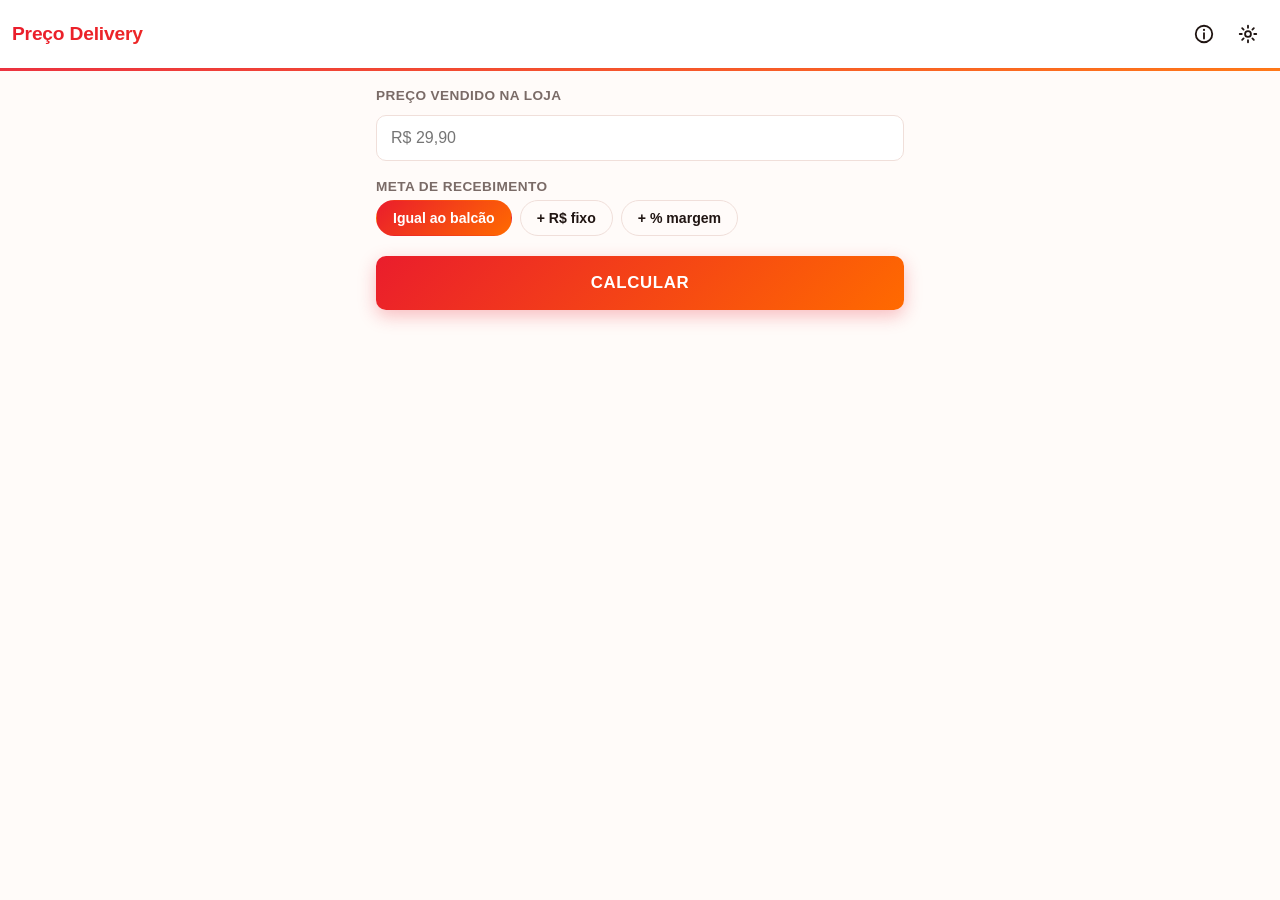
==== index.html @ e7e4305b "Initial commit: Preço Delivery web app" ====
<!DOCTYPE html>
<html lang="pt-BR">
<head>
<meta charset="UTF-8" />
<meta name="viewport" content="width=device-width, initial-scale=1.0" />
<title>Preço Delivery</title>
<meta name="description" content="Converta o preço de balcão no preço ideal para iFood e 99Food." />
<link rel="stylesheet" href="styles.css" />
</head>
<body>

<svg class="icon-defs" aria-hidden="true">
  <defs>
    <symbol id="icon-info" viewBox="0 0 24 24">
      <circle cx="12" cy="12" r="9" fill="none" stroke="currentColor" stroke-width="2"/>
      <line x1="12" y1="11" x2="12" y2="17" stroke="currentColor" stroke-width="2" stroke-linecap="round"/>
      <circle cx="12" cy="7.5" r="1.15" fill="currentColor"/>
    </symbol>
    <symbol id="icon-settings" viewBox="0 0 24 24">
      <circle cx="12" cy="12" r="3.2" fill="none" stroke="currentColor" stroke-width="2"/>
      <path fill="none" stroke="currentColor" stroke-width="2" stroke-linecap="round" d="M12 3v2.2M12 18.8V21M21 12h-2.2M5.2 12H3M18.36 5.64l-1.56 1.56M7.2 16.8l-1.56 1.56M18.36 18.36l-1.56-1.56M7.2 7.2 5.64 5.64"/>
    </symbol>
    <symbol id="icon-back" viewBox="0 0 24 24">
      <path fill="none" stroke="currentColor" stroke-width="2" stroke-linecap="round" stroke-linejoin="round" d="M15 5l-7 7 7 7"/>
    </symbol>
    <symbol id="icon-swap" viewBox="0 0 24 24">
      <path fill="none" stroke="currentColor" stroke-width="2" stroke-linecap="round" stroke-linejoin="round" d="M4 8h13m0 0-3.5-3.5M17 8l-3.5 3.5M20 16H7m0 0 3.5-3.5M7 16l3.5 3.5"/>
    </symbol>
    <symbol id="icon-copy" viewBox="0 0 24 24">
      <rect x="9" y="9" width="11" height="11" rx="2" fill="none" stroke="currentColor" stroke-width="2"/>
      <path fill="none" stroke="currentColor" stroke-width="2" d="M6 15H5a2 2 0 0 1-2-2V5a2 2 0 0 1 2-2h8a2 2 0 0 1 2 2v1"/>
    </symbol>
    <symbol id="icon-close" viewBox="0 0 24 24">
      <path fill="none" stroke="currentColor" stroke-width="2" stroke-linecap="round" d="M6 6l12 12M18 6 6 18"/>
    </symbol>
  </defs>
</svg>

<header class="topbar">
  <button class="icon-btn hidden" id="btnBack" aria-label="Voltar" type="button"><svg><use href="#icon-back"/></svg></button>
  <h1 id="topbarTitle">Preço Delivery</h1>
  <div class="topbar-actions" id="calculatorActions">
    <button class="icon-btn" id="btnAbout" aria-label="Sobre" type="button"><svg><use href="#icon-info"/></svg></button>
    <button class="icon-btn" id="btnSettings" aria-label="Configurações" type="button"><svg><use href="#icon-settings"/></svg></button>
  </div>
</header>

<main>

  <!-- TELA 1: CALCULADORA -->
  <section id="view-calculator" class="view">
    <div class="field">
      <label for="counterPriceInput">Preço vendido na loja</label>
      <input id="counterPriceInput" type="text" inputmode="decimal" placeholder="R$ 29,90" autocomplete="off" />
      <p class="error-text hidden" id="counterPriceError"></p>
    </div>

    <div class="field">
      <label>Meta de recebimento</label>
      <div class="chip-row" id="goalTypeChips">
        <button class="chip selected" data-goal="MATCH_COUNTER" type="button">Igual ao balcão</button>
        <button class="chip" data-goal="PLUS_FIXED" type="button">+ R$ fixo</button>
        <button class="chip" data-goal="PLUS_PERCENT" type="button">+ % margem</button>
      </div>
      <input id="goalAmountInput" class="hidden" type="text" inputmode="decimal" placeholder="Valor extra (R$)" />
      <input id="goalPercentInput" class="hidden" type="text" inputmode="decimal" placeholder="Margem extra (%)" />
    </div>

    <button class="btn-primary" id="btnCalculate" type="button">CALCULAR</button>

    <div id="resultsArea" class="hidden">
      <button class="btn-outline" id="btnSwapPlatform" type="button">
        <svg><use href="#icon-swap"/></svg>
        <span>Trocar Plataforma Principal</span>
      </button>
      <div id="resultCards"></div>
    </div>
  </section>

  <!-- TELA 2: CONFIGURAÇÕES -->
  <section id="view-settings" class="view hidden">
    <div id="settings-ifood" class="settings-card"></div>
    <div id="settings-99food" class="settings-card"></div>
  </section>

  <!-- TELA 3: SOBRE -->
  <section id="view-about" class="view hidden">
    <div class="about-card">
      <h2>Preço Delivery</h2>
      <p>Converta automaticamente o preço de balcão no preço ideal para iFood e 99Food, considerando todas as taxas configuradas.</p>
      <p>Informe o preço, toque em Calcular e receba na hora o valor ideal para cada plataforma, sem cadastros, histórico ou controle financeiro — apenas conversão de preço.</p>
      <p class="version-text">Versão 1.0.0 (web)</p>
    </div>
  </section>

</main>

<!-- BOTTOM SHEET DE DETALHES -->
<div class="modal-overlay hidden" id="detailModal">
  <div class="modal-sheet" role="dialog" aria-modal="true" aria-labelledby="detailTitle">
    <div class="modal-handle"></div>
    <div class="modal-header">
      <h2 id="detailTitle"></h2>
      <button class="icon-btn" id="btnCloseDetail" aria-label="Fechar" type="button"><svg><use href="#icon-close"/></svg></button>
    </div>
    <div id="detailList"></div>
  </div>
</div>

<div class="toast hidden" id="toast"></div>

<script src="app.js"></script>
</body>
</html>
---- styles.css ----
:root {
  --md-primary: #ea1d2c;
  --md-primary-dark: #c41125;
  --md-on-primary: #ffffff;
  --md-surface: #ffffff;
  --md-surface-variant: #fff4f1;
  --md-background: #fffbf9;
  --md-on-surface: #201512;
  --md-on-surface-muted: #7a6b67;
  --md-outline: #f0dfda;
  --md-error: #b3261e;
  --md-ifood-accent: #ea1d2c;
  --md-99food-accent: #ff6a00;
  --md-gradient: linear-gradient(135deg, #ea1d2c 0%, #ff6a00 100%);
  --md-radius: 16px;
  --md-radius-sm: 10px;
  --md-shadow: 0 1px 2px rgba(40, 10, 5, 0.06), 0 4px 14px rgba(40, 10, 5, 0.07);
}

@media (prefers-color-scheme: dark) {
  :root {
    --md-primary: #ff6a5c;
    --md-primary-dark: #ff8a3d;
    --md-on-primary: #3a0505;
    --md-surface: #201714;
    --md-surface-variant: #2b201c;
    --md-background: #17110f;
    --md-on-surface: #f3e9e6;
    --md-on-surface-muted: #c2afa9;
    --md-outline: #43332d;
    --md-error: #ffb4a9;
    --md-gradient: linear-gradient(135deg, #ff6a5c 0%, #ff9142 100%);
    --md-shadow: 0 1px 2px rgba(0, 0, 0, 0.4), 0 4px 16px rgba(0, 0, 0, 0.35);
  }
}

:root[data-theme="dark"] {
  --md-primary: #ff6a5c;
  --md-primary-dark: #ff8a3d;
  --md-on-primary: #3a0505;
  --md-surface: #201714;
  --md-surface-variant: #2b201c;
  --md-background: #17110f;
  --md-on-surface: #f3e9e6;
  --md-on-surface-muted: #c2afa9;
  --md-outline: #43332d;
  --md-error: #ffb4a9;
  --md-gradient: linear-gradient(135deg, #ff6a5c 0%, #ff9142 100%);
  --md-shadow: 0 1px 2px rgba(0, 0, 0, 0.4), 0 4px 16px rgba(0, 0, 0, 0.35);
}

:root[data-theme="light"] {
  --md-primary: #ea1d2c;
  --md-primary-dark: #c41125;
  --md-on-primary: #ffffff;
  --md-surface: #ffffff;
  --md-surface-variant: #fff4f1;
  --md-background: #fffbf9;
  --md-on-surface: #201512;
  --md-on-surface-muted: #7a6b67;
  --md-outline: #f0dfda;
  --md-error: #b3261e;
  --md-gradient: linear-gradient(135deg, #ea1d2c 0%, #ff6a00 100%);
  --md-shadow: 0 1px 2px rgba(40, 10, 5, 0.06), 0 4px 14px rgba(40, 10, 5, 0.07);
}

* { box-sizing: border-box; }

html {
  scroll-behavior: smooth;
}

html, body {
  margin: 0;
  padding: 0;
  background: var(--md-background);
  color: var(--md-on-surface);
  font-family: "Segoe UI", Roboto, -apple-system, "Helvetica Neue", Arial, sans-serif;
  overflow-x: hidden;
  -webkit-tap-highlight-color: transparent;
}

.icon-defs { position: absolute; width: 0; height: 0; overflow: hidden; }

svg { width: 22px; height: 22px; }

.topbar {
  display: flex;
  align-items: center;
  gap: 8px;
  padding: 14px 12px;
  background: var(--md-surface);
  position: sticky;
  top: 0;
  z-index: 10;
  box-shadow: 0 1px 0 var(--md-outline);
}

.topbar::after {
  content: '';
  position: absolute;
  left: 0;
  right: 0;
  bottom: -3px;
  height: 3px;
  background: var(--md-gradient);
  opacity: 0.9;
}

.topbar h1 {
  flex: 1;
  font-size: 1.2rem;
  font-weight: 800;
  letter-spacing: -0.01em;
  margin: 0;
  background: var(--md-gradient);
  -webkit-background-clip: text;
  background-clip: text;
  color: transparent;
}

.topbar-actions { display: flex; gap: 4px; }

.icon-btn {
  display: inline-flex;
  align-items: center;
  justify-content: center;
  width: 40px;
  height: 40px;
  border-radius: 50%;
  border: none;
  background: transparent;
  color: var(--md-on-surface);
  cursor: pointer;
  transition: background-color 0.15s ease, color 0.15s ease;
}

.icon-btn:hover { background: var(--md-surface-variant); color: var(--md-primary); }

main {
  max-width: 560px;
  margin: 0 auto;
  padding: 20px 16px 48px;
}

.view.hidden { display: none; }

.field { margin-bottom: 18px; }

.field > label,
.settings-card label.field-label {
  display: block;
  font-size: 0.85rem;
  font-weight: 700;
  color: var(--md-on-surface-muted);
  margin-bottom: 6px;
  text-transform: uppercase;
  letter-spacing: 0.03em;
}

input[type="text"] {
  width: 100%;
  padding: 13px 14px;
  font-size: 1rem;
  border-radius: var(--md-radius-sm);
  border: 1.5px solid var(--md-outline);
  background: var(--md-surface);
  color: var(--md-on-surface);
  outline: none;
  margin-top: 6px;
  transition: border-color 0.15s ease, box-shadow 0.15s ease;
}

input[type="text"]:focus {
  border-color: var(--md-primary);
  box-shadow: 0 0 0 3px rgba(234, 29, 44, 0.12);
}

input.input-error { border-color: var(--md-error); }

.error-text {
  color: var(--md-error);
  font-size: 0.82rem;
  margin: 6px 2px 0;
}

.chip-row {
  display: flex;
  gap: 8px;
  overflow-x: auto;
  padding-bottom: 2px;
}

.chip {
  flex: none;
  padding: 9px 16px;
  border-radius: 999px;
  border: 1.5px solid var(--md-outline);
  background: transparent;
  color: var(--md-on-surface);
  font-size: 0.88rem;
  font-weight: 600;
  cursor: pointer;
  white-space: nowrap;
  transition: background-color 0.15s ease, border-color 0.15s ease, color 0.15s ease, transform 0.1s ease;
}

.chip:hover { border-color: var(--md-primary); }
.chip:active { transform: scale(0.97); }

.chip.selected {
  background: var(--md-gradient);
  border-color: transparent;
  color: var(--md-on-primary);
}

#goalAmountInput, #goalPercentInput { margin-top: 10px; }

.btn-primary {
  width: 100%;
  padding: 17px;
  font-size: 1.05rem;
  font-weight: 800;
  letter-spacing: 0.04em;
  border: none;
  border-radius: var(--md-radius-sm);
  background: var(--md-gradient);
  color: var(--md-on-primary);
  cursor: pointer;
  box-shadow: 0 6px 18px rgba(234, 29, 44, 0.28);
  transition: transform 0.12s ease, box-shadow 0.12s ease, opacity 0.12s ease;
}

.btn-primary:hover { transform: translateY(-1px); box-shadow: 0 8px 22px rgba(234, 29, 44, 0.34); }
.btn-primary:active { transform: translateY(0); opacity: 0.92; box-shadow: 0 3px 10px rgba(234, 29, 44, 0.24); }

.btn-outline {
  width: 100%;
  display: flex;
  align-items: center;
  justify-content: center;
  gap: 8px;
  padding: 12px;
  margin: 18px 0 16px;
  border-radius: var(--md-radius-sm);
  border: 1.5px solid var(--md-primary);
  background: transparent;
  color: var(--md-primary);
  font-weight: 700;
  cursor: pointer;
  transition: background-color 0.15s ease, transform 0.1s ease;
}

.btn-outline:hover { background: rgba(234, 29, 44, 0.08); }
.btn-outline:active { transform: scale(0.99); }

#resultCards { display: flex; flex-direction: column; gap: 16px; }

.result-card {
  background: var(--md-surface);
  border-radius: var(--md-radius);
  padding: 20px;
  box-shadow: var(--md-shadow);
  border-top: 5px solid var(--md-outline);
  transition: box-shadow 0.15s ease, transform 0.15s ease;
}

.result-card:hover { box-shadow: 0 4px 20px rgba(40, 10, 5, 0.1); }

.result-card[data-platform="IFOOD"] { --accent: var(--md-ifood-accent); border-top-color: var(--md-ifood-accent); }
.result-card[data-platform="NINETY_NINE_FOOD"] { --accent: var(--md-99food-accent); border-top-color: var(--md-99food-accent); }

.result-card h3 {
  display: flex;
  align-items: center;
  gap: 9px;
  margin: 0 0 14px;
  font-size: 1.1rem;
  font-weight: 800;
}

.result-card h3::before {
  content: '';
  width: 11px;
  height: 11px;
  border-radius: 50%;
  background: var(--accent, var(--md-primary));
  flex: none;
  box-shadow: 0 0 0 3px color-mix(in srgb, var(--accent, var(--md-primary)) 20%, transparent);
}

.result-row {
  display: flex;
  justify-content: space-between;
  align-items: baseline;
  padding: 5px 0;
  gap: 12px;
}

.result-row .label { color: var(--md-on-surface-muted); font-size: 0.94rem; }
.result-row .value { font-weight: 700; text-align: right; }
.result-row.emphasize .value { font-size: 1.4rem; font-weight: 800; color: var(--accent, var(--md-primary)); }
.result-row.emphasize .label { font-size: 0.94rem; }

.result-actions {
  display: flex;
  gap: 8px;
  margin-top: 14px;
  padding-top: 14px;
  border-top: 1px solid var(--md-outline);
}

.text-btn {
  flex: 1;
  display: flex;
  align-items: center;
  justify-content: center;
  gap: 6px;
  padding: 10px 6px;
  border: none;
  background: transparent;
  color: var(--md-primary);
  font-weight: 700;
  font-size: 0.9rem;
  border-radius: var(--md-radius-sm);
  cursor: pointer;
  transition: background-color 0.15s ease;
}

.text-btn:hover { background: color-mix(in srgb, var(--md-primary) 10%, transparent); }
.text-btn svg { width: 18px; height: 18px; }

.settings-card {
  background: var(--md-surface);
  border-radius: var(--md-radius);
  box-shadow: var(--md-shadow);
  padding: 20px;
  margin-bottom: 20px;
  border-left: 5px solid var(--md-outline);
}

#settings-ifood { border-left-color: var(--md-ifood-accent); }
#settings-99food { border-left-color: var(--md-99food-accent); }

.settings-card h2 {
  margin: 0 0 16px;
  font-size: 1.2rem;
  font-weight: 800;
}

.settings-card .field { margin-bottom: 16px; }
.settings-card .field:last-child { margin-bottom: 0; }

.typed-fee-value { margin-top: 8px; }

.about-card {
  background: var(--md-surface);
  border-radius: var(--md-radius);
  box-shadow: var(--md-shadow);
  padding: 24px;
  position: relative;
  overflow: hidden;
}

.about-card::before {
  content: '';
  position: absolute;
  top: 0;
  left: 0;
  right: 0;
  height: 5px;
  background: var(--md-gradient);
}

.about-card h2 { margin-top: 8px; font-weight: 800; }
.about-card p { line-height: 1.6; color: var(--md-on-surface-muted); }
.version-text { color: var(--md-on-surface-muted); font-size: 0.88rem; }

.hidden { display: none !important; }

/* ---------- Modal / bottom sheet de detalhes ---------- */
.modal-overlay {
  position: fixed;
  inset: 0;
  background: rgba(20, 8, 5, 0.5);
  display: flex;
  align-items: flex-end;
  justify-content: center;
  z-index: 100;
}

.modal-sheet {
  width: 100%;
  max-width: 560px;
  max-height: 82vh;
  overflow-y: auto;
  background: var(--md-surface);
  border-radius: 20px 20px 0 0;
  padding: 8px 22px 28px;
  animation: sheet-up 0.18s ease-out;
  border-top: 4px solid transparent;
  border-image: var(--md-gradient) 1;
}

@media (min-width: 560px) {
  .modal-overlay { align-items: center; }
  .modal-sheet { border-radius: var(--md-radius); max-height: 84vh; }
}

@keyframes sheet-up {
  from { transform: translateY(24px); opacity: 0; }
  to { transform: translateY(0); opacity: 1; }
}

.modal-handle {
  width: 40px;
  height: 4px;
  border-radius: 2px;
  background: var(--md-outline);
  margin: 8px auto 4px;
}

.modal-header {
  display: flex;
  align-items: center;
  justify-content: space-between;
  gap: 8px;
  padding: 10px 0 4px;
}

.modal-header h2 { font-size: 1.15rem; margin: 0; font-weight: 800; }

.detail-row {
  display: flex;
  justify-content: space-between;
  gap: 12px;
  padding: 12px 0;
  border-bottom: 1px solid var(--md-outline);
}

.detail-row:last-child { border-bottom: none; }

.detail-row .label, .detail-row .value { font-size: 0.98rem; }
.detail-row.total .label, .detail-row.total .value { font-weight: 800; }
.detail-row .value.negative { color: var(--md-error); }

/* ---------- Toast ---------- */
.toast {
  position: fixed;
  left: 50%;
  bottom: 26px;
  transform: translateX(-50%);
  background: var(--md-on-surface);
  color: var(--md-background);
  padding: 12px 20px;
  border-radius: 999px;
  font-size: 0.9rem;
  font-weight: 600;
  box-shadow: var(--md-shadow);
  z-index: 200;
  transition: opacity 0.2s ease;
}
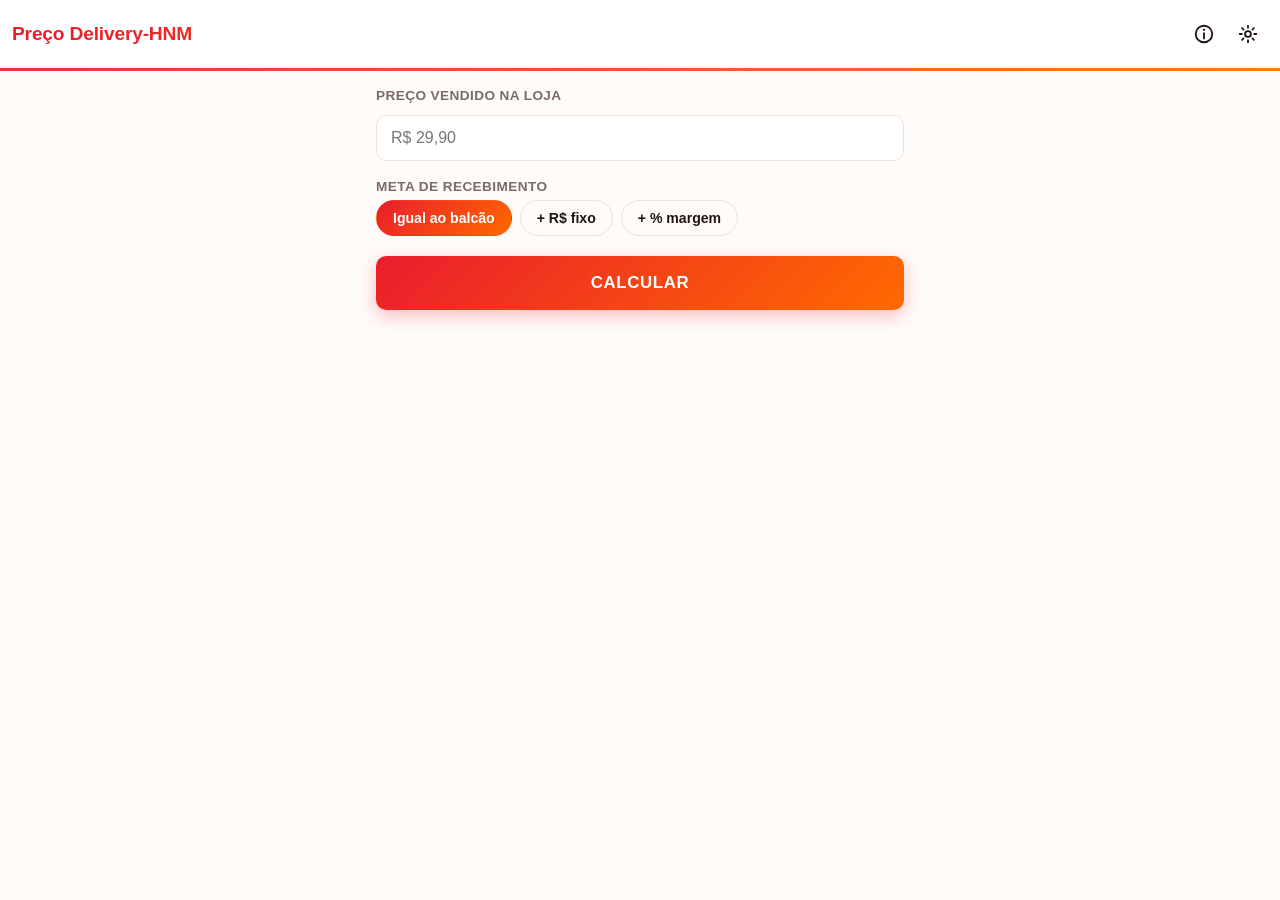
==== commit 781dd014: "Rebrand to Preço Delivery-HNM; clear example values from settings; add creator/contact/invite to Abo" ====
--- a/index.html
+++ b/index.html
@@ -3,7 +3,7 @@
 <head>
 <meta charset="UTF-8" />
 <meta name="viewport" content="width=device-width, initial-scale=1.0" />
-<title>Preço Delivery</title>
+<title>Preço Delivery-HNM</title>
 <meta name="description" content="Converta o preço de balcão no preço ideal para iFood e 99Food." />
 <link rel="stylesheet" href="styles.css" />
 </head>
@@ -38,7 +38,7 @@
 
 <header class="topbar">
   <button class="icon-btn hidden" id="btnBack" aria-label="Voltar" type="button"><svg><use href="#icon-back"/></svg></button>
-  <h1 id="topbarTitle">Preço Delivery</h1>
+  <h1 id="topbarTitle">Preço Delivery-HNM</h1>
   <div class="topbar-actions" id="calculatorActions">
     <button class="icon-btn" id="btnAbout" aria-label="Sobre" type="button"><svg><use href="#icon-info"/></svg></button>
     <button class="icon-btn" id="btnSettings" aria-label="Configurações" type="button"><svg><use href="#icon-settings"/></svg></button>
@@ -86,9 +86,12 @@
   <!-- TELA 3: SOBRE -->
   <section id="view-about" class="view hidden">
     <div class="about-card">
-      <h2>Preço Delivery</h2>
+      <h2>Preço Delivery-HNM</h2>
       <p>Converta automaticamente o preço de balcão no preço ideal para iFood e 99Food, considerando todas as taxas configuradas.</p>
       <p>Informe o preço, toque em Calcular e receba na hora o valor ideal para cada plataforma, sem cadastros, histórico ou controle financeiro — apenas conversão de preço.</p>
+      <p class="creator-text">Criado por <strong>HNUNES DELIVERY_CONSULT</strong></p>
+      <p><a class="invite-link" href="https://manus.im/invitation/QZATUBGZKV5DOC?utm_source=invitation&amp;utm_medium=social&amp;utm_campaign=copy_link" target="_blank" rel="noopener noreferrer">Conheça essa IA e aprenda muito mais sobre delivery e projetos para seu restaurante</a></p>
+      <p class="contact-text">Contato: <a href="tel:+5521970376887">(21) 97037-6887</a></p>
       <p class="version-text">Versão 1.0.0 (web)</p>
     </div>
   </section>
--- a/styles.css
+++ b/styles.css
@@ -376,6 +376,21 @@
 .about-card p { line-height: 1.6; color: var(--md-on-surface-muted); }
 .version-text { color: var(--md-on-surface-muted); font-size: 0.88rem; }
 
+.creator-text { color: var(--md-on-surface) !important; font-weight: 700; }
+
+.invite-link {
+  display: inline-block;
+  color: var(--md-primary);
+  font-weight: 700;
+  text-decoration: none;
+  border-bottom: 1.5px solid currentColor;
+}
+.invite-link:hover { opacity: 0.85; }
+
+.contact-text { font-weight: 600; }
+.contact-text a { color: var(--md-primary); text-decoration: none; }
+.contact-text a:hover { text-decoration: underline; }
+
 .hidden { display: none !important; }
 
 /* ---------- Modal / bottom sheet de detalhes ---------- */
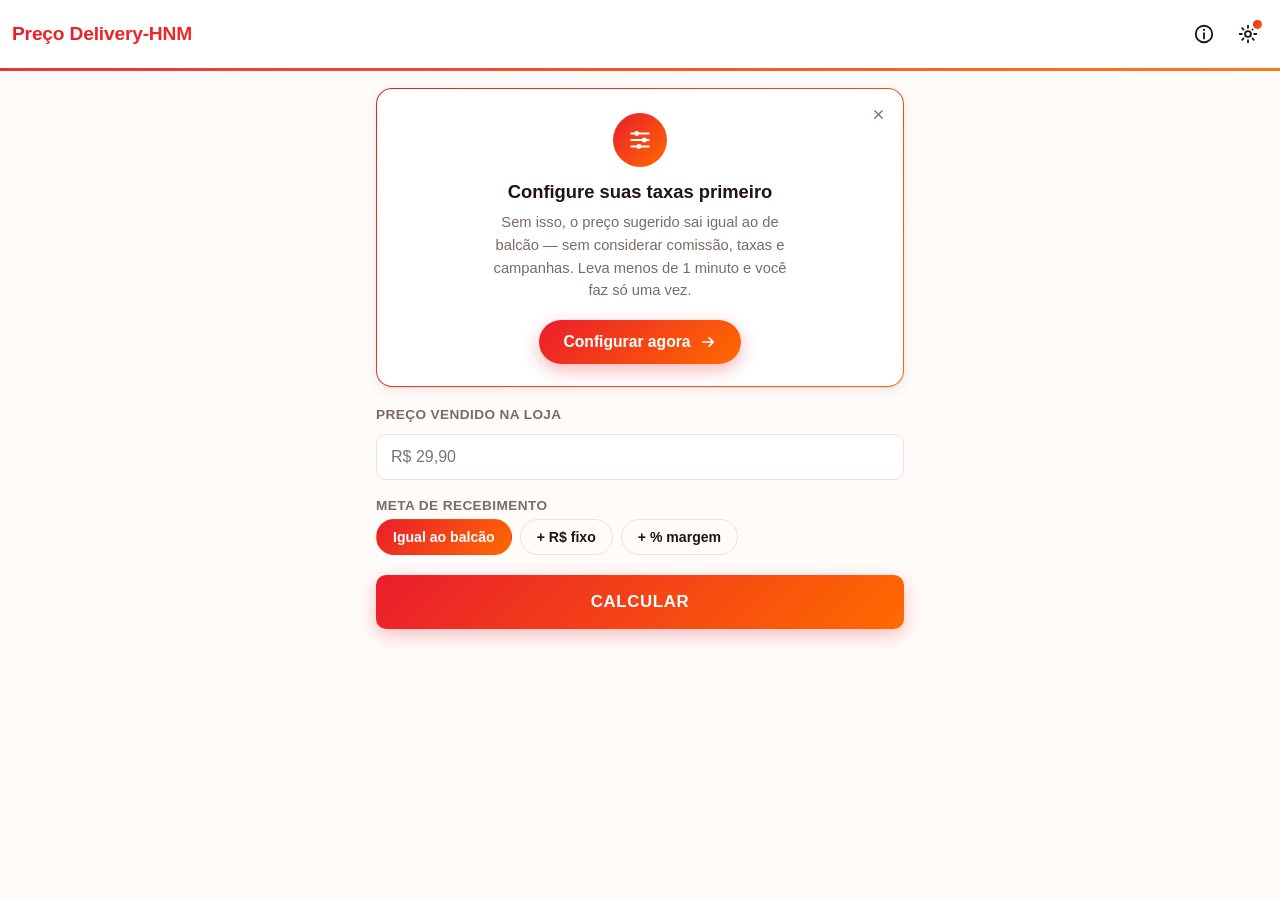
==== commit 91bbf116: "Add smart onboarding: pulsing settings badge + dismissible CTA banner that auto-hides once fees are " ====
--- a/index.html
+++ b/index.html
@@ -33,6 +33,17 @@
     <symbol id="icon-close" viewBox="0 0 24 24">
       <path fill="none" stroke="currentColor" stroke-width="2" stroke-linecap="round" d="M6 6l12 12M18 6 6 18"/>
     </symbol>
+    <symbol id="icon-tune" viewBox="0 0 24 24">
+      <line x1="4" y1="6" x2="20" y2="6" stroke="currentColor" stroke-width="2" stroke-linecap="round"/>
+      <circle cx="9" cy="6" r="2.3" fill="currentColor"/>
+      <line x1="4" y1="12" x2="20" y2="12" stroke="currentColor" stroke-width="2" stroke-linecap="round"/>
+      <circle cx="16" cy="12" r="2.3" fill="currentColor"/>
+      <line x1="4" y1="18" x2="20" y2="18" stroke="currentColor" stroke-width="2" stroke-linecap="round"/>
+      <circle cx="11" cy="18" r="2.3" fill="currentColor"/>
+    </symbol>
+    <symbol id="icon-arrow-right" viewBox="0 0 24 24">
+      <path fill="none" stroke="currentColor" stroke-width="2.2" stroke-linecap="round" stroke-linejoin="round" d="M5 12h14m0 0-5.5-5.5M19 12l-5.5 5.5"/>
+    </symbol>
   </defs>
 </svg>
 
@@ -41,7 +52,10 @@
   <h1 id="topbarTitle">Preço Delivery-HNM</h1>
   <div class="topbar-actions" id="calculatorActions">
     <button class="icon-btn" id="btnAbout" aria-label="Sobre" type="button"><svg><use href="#icon-info"/></svg></button>
-    <button class="icon-btn" id="btnSettings" aria-label="Configurações" type="button"><svg><use href="#icon-settings"/></svg></button>
+    <button class="icon-btn" id="btnSettings" aria-label="Configurações" type="button">
+      <svg><use href="#icon-settings"/></svg>
+      <span class="notif-dot hidden" id="settingsNotifDot"></span>
+    </button>
   </div>
 </header>
 
@@ -49,6 +63,21 @@
 
   <!-- TELA 1: CALCULADORA -->
   <section id="view-calculator" class="view">
+    <div class="onboarding-banner hidden" id="onboardingBanner">
+      <button class="onboarding-dismiss" id="btnDismissOnboarding" aria-label="Agora não" type="button">
+        <svg><use href="#icon-close"/></svg>
+      </button>
+      <div class="onboarding-badge"><svg><use href="#icon-tune"/></svg></div>
+      <div class="onboarding-copy">
+        <h2>Configure suas taxas primeiro</h2>
+        <p>Sem isso, o preço sugerido sai igual ao de balcão — sem considerar comissão, taxas e campanhas. Leva menos de 1 minuto e você faz só uma vez.</p>
+      </div>
+      <button class="onboarding-cta" id="btnOnboardingSettings" type="button">
+        <span>Configurar agora</span>
+        <svg><use href="#icon-arrow-right"/></svg>
+      </button>
+    </div>
+
     <div class="field">
       <label for="counterPriceInput">Preço vendido na loja</label>
       <input id="counterPriceInput" type="text" inputmode="decimal" placeholder="R$ 29,90" autocomplete="off" />
--- a/styles.css
+++ b/styles.css
@@ -122,6 +122,7 @@
 .topbar-actions { display: flex; gap: 4px; }
 
 .icon-btn {
+  position: relative;
   display: inline-flex;
   align-items: center;
   justify-content: center;
@@ -136,6 +137,122 @@
 }
 
 .icon-btn:hover { background: var(--md-surface-variant); color: var(--md-primary); }
+
+.notif-dot {
+  position: absolute;
+  top: 6px;
+  right: 6px;
+  width: 9px;
+  height: 9px;
+  border-radius: 50%;
+  background: var(--md-gradient);
+  box-shadow: 0 0 0 2px var(--md-surface);
+  animation: dot-pulse 1.8s ease-in-out infinite;
+}
+
+@keyframes dot-pulse {
+  0%, 100% { transform: scale(1); opacity: 1; }
+  50% { transform: scale(1.35); opacity: 0.65; }
+}
+
+/* ---------- Onboarding: leva o usuário a configurar as taxas antes de calcular ---------- */
+.onboarding-banner {
+  position: relative;
+  text-align: center;
+  padding: 24px 22px 22px;
+  margin-bottom: 20px;
+  border-radius: var(--md-radius);
+  background:
+    linear-gradient(var(--md-surface), var(--md-surface)) padding-box,
+    var(--md-gradient) border-box;
+  border: 1.5px solid transparent;
+  box-shadow: var(--md-shadow);
+  animation: banner-in 0.3s ease-out;
+}
+
+.onboarding-banner.hidden { display: none; }
+
+@keyframes banner-in {
+  from { opacity: 0; transform: translateY(-8px); }
+  to { opacity: 1; transform: translateY(0); }
+}
+
+.onboarding-dismiss {
+  position: absolute;
+  top: 10px;
+  right: 10px;
+  width: 30px;
+  height: 30px;
+  border-radius: 50%;
+  border: none;
+  background: transparent;
+  color: var(--md-on-surface-muted);
+  display: flex;
+  align-items: center;
+  justify-content: center;
+  cursor: pointer;
+}
+
+.onboarding-dismiss svg { width: 15px; height: 15px; }
+.onboarding-dismiss:hover { background: var(--md-surface-variant); color: var(--md-on-surface); }
+
+.onboarding-badge {
+  width: 54px;
+  height: 54px;
+  margin: 0 auto 14px;
+  border-radius: 50%;
+  background: var(--md-gradient);
+  display: flex;
+  align-items: center;
+  justify-content: center;
+  color: var(--md-on-primary);
+  animation: badge-pulse 2.4s ease-in-out infinite;
+}
+
+.onboarding-badge svg { width: 26px; height: 26px; }
+
+@keyframes badge-pulse {
+  0%, 100% { box-shadow: 0 0 0 0 color-mix(in srgb, var(--md-primary) 35%, transparent); }
+  70% { box-shadow: 0 0 0 12px color-mix(in srgb, var(--md-primary) 0%, transparent); }
+}
+
+.onboarding-copy h2 { margin: 0 0 8px; font-size: 1.15rem; font-weight: 800; }
+.onboarding-copy p {
+  margin: 0 0 18px;
+  color: var(--md-on-surface-muted);
+  font-size: 0.92rem;
+  line-height: 1.55;
+  max-width: 38ch;
+  margin-left: auto;
+  margin-right: auto;
+}
+
+.onboarding-cta {
+  display: inline-flex;
+  align-items: center;
+  gap: 8px;
+  padding: 13px 24px;
+  border: none;
+  border-radius: 999px;
+  background: var(--md-gradient);
+  color: var(--md-on-primary);
+  font-weight: 800;
+  font-size: 0.98rem;
+  cursor: pointer;
+  box-shadow: 0 6px 18px color-mix(in srgb, var(--md-primary) 32%, transparent);
+  transition: transform 0.12s ease, box-shadow 0.12s ease;
+  animation: cta-pulse 2.4s ease-in-out infinite;
+}
+
+.onboarding-cta:hover { transform: translateY(-1px) scale(1.02); }
+.onboarding-cta:active { transform: translateY(0) scale(0.99); }
+.onboarding-cta svg { width: 18px; height: 18px; transition: transform 0.15s ease; }
+.onboarding-cta:hover svg { transform: translateX(3px); }
+
+@keyframes cta-pulse {
+  0%, 100% { box-shadow: 0 6px 18px color-mix(in srgb, var(--md-primary) 32%, transparent); }
+  50% { box-shadow: 0 6px 26px color-mix(in srgb, var(--md-primary) 52%, transparent); }
+}
 
 main {
   max-width: 560px;
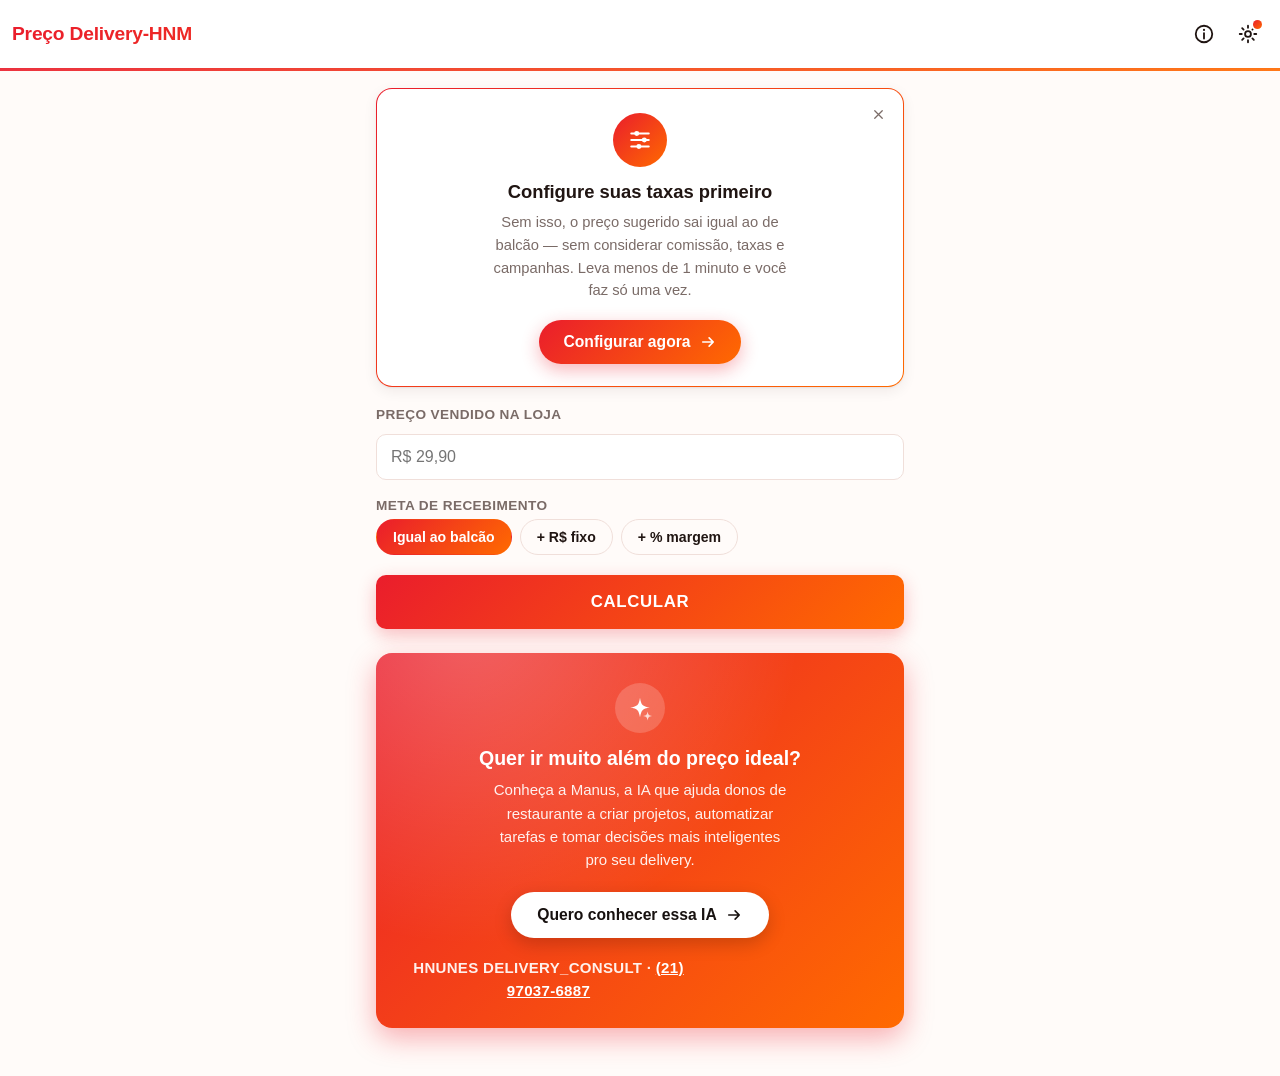
==== commit 8e8b6bcb: "Add eye-catching promo card at bottom of calculator screen with AI invite CTA and contact signature" ====
--- a/index.html
+++ b/index.html
@@ -43,6 +43,10 @@
     </symbol>
     <symbol id="icon-arrow-right" viewBox="0 0 24 24">
       <path fill="none" stroke="currentColor" stroke-width="2.2" stroke-linecap="round" stroke-linejoin="round" d="M5 12h14m0 0-5.5-5.5M19 12l-5.5 5.5"/>
+    </symbol>
+    <symbol id="icon-sparkle" viewBox="0 0 24 24">
+      <path fill="currentColor" d="M12 2.5c.5 3.4 1.3 5.6 2.4 6.7 1.1 1.1 3.3 1.9 6.6 2.4-3.3.5-5.5 1.3-6.6 2.4-1.1 1.1-1.9 3.3-2.4 6.6-.5-3.3-1.3-5.5-2.4-6.6-1.1-1.1-3.3-1.9-6.6-2.4 3.3-.5 5.5-1.3 6.6-2.4C10.7 8.1 11.5 5.9 12 2.5z"/>
+      <path fill="currentColor" opacity="0.75" d="M19 15.2c.25 1.5.63 2.5 1.13 3 .5.5 1.5.88 3 1.13-1.5.25-2.5.63-3 1.13-.5.5-.88 1.5-1.13 3-.25-1.5-.63-2.5-1.13-3-.5-.5-1.5-.88-3-1.13 1.5-.25 2.5-.63 3-1.13.5-.5.88-1.5 1.13-3z"/>
     </symbol>
   </defs>
 </svg>
@@ -104,6 +108,17 @@
       </button>
       <div id="resultCards"></div>
     </div>
+
+    <div class="promo-card">
+      <div class="promo-icon"><svg><use href="#icon-sparkle"/></svg></div>
+      <h2>Quer ir muito além do preço ideal?</h2>
+      <p>Conheça a Manus, a IA que ajuda donos de restaurante a criar projetos, automatizar tarefas e tomar decisões mais inteligentes pro seu delivery.</p>
+      <a class="promo-cta" href="https://manus.im/invitation/QZATUBGZKV5DOC?utm_source=invitation&amp;utm_medium=social&amp;utm_campaign=copy_link" target="_blank" rel="noopener noreferrer">
+        <span>Quero conhecer essa IA</span>
+        <svg><use href="#icon-arrow-right"/></svg>
+      </a>
+      <p class="promo-signature">HNUNES DELIVERY_CONSULT · <a href="tel:+5521970376887">(21) 97037-6887</a></p>
+    </div>
   </section>
 
   <!-- TELA 2: CONFIGURAÇÕES -->
--- a/styles.css
+++ b/styles.css
@@ -384,6 +384,104 @@
 
 .result-card:hover { box-shadow: 0 4px 20px rgba(40, 10, 5, 0.1); }
 
+/* ---------- Card promocional (final da tela principal) ---------- */
+.promo-card {
+  position: relative;
+  overflow: hidden;
+  text-align: center;
+  margin-top: 24px;
+  padding: 30px 22px 26px;
+  border-radius: var(--md-radius);
+  background: var(--md-gradient);
+  box-shadow: 0 10px 28px color-mix(in srgb, var(--md-primary) 35%, transparent);
+}
+
+.promo-card::before {
+  content: '';
+  position: absolute;
+  inset: 0;
+  background: radial-gradient(circle at 18% -10%, rgba(255, 255, 255, 0.28), transparent 55%);
+  pointer-events: none;
+}
+
+.promo-icon {
+  position: relative;
+  width: 50px;
+  height: 50px;
+  margin: 0 auto 14px;
+  border-radius: 50%;
+  background: rgba(255, 255, 255, 0.18);
+  display: flex;
+  align-items: center;
+  justify-content: center;
+  color: #fff;
+  animation: sparkle-twinkle 3.2s ease-in-out infinite;
+}
+
+.promo-icon svg { width: 26px; height: 26px; }
+
+@keyframes sparkle-twinkle {
+  0%, 100% { transform: rotate(0deg) scale(1); opacity: 1; }
+  50% { transform: rotate(14deg) scale(1.12); opacity: 0.85; }
+}
+
+.promo-card h2 {
+  position: relative;
+  margin: 0 0 8px;
+  font-size: 1.22rem;
+  font-weight: 800;
+  color: #fff;
+}
+
+.promo-card p {
+  position: relative;
+  margin: 0 0 20px;
+  color: rgba(255, 255, 255, 0.92);
+  font-size: 0.94rem;
+  line-height: 1.55;
+  max-width: 36ch;
+  margin-left: auto;
+  margin-right: auto;
+}
+
+.promo-cta {
+  position: relative;
+  display: inline-flex;
+  align-items: center;
+  gap: 8px;
+  padding: 14px 26px;
+  border-radius: 999px;
+  background: #ffffff;
+  color: #17110f;
+  font-weight: 800;
+  font-size: 0.98rem;
+  text-decoration: none;
+  box-shadow: 0 6px 18px rgba(0, 0, 0, 0.18);
+  transition: transform 0.12s ease, box-shadow 0.12s ease;
+  animation: promo-pulse 2.3s ease-in-out infinite;
+}
+
+.promo-cta:hover { transform: translateY(-1px) scale(1.03); }
+.promo-cta:active { transform: translateY(0) scale(0.99); }
+.promo-cta svg { width: 18px; height: 18px; transition: transform 0.15s ease; }
+.promo-cta:hover svg { transform: translateX(3px); }
+
+@keyframes promo-pulse {
+  0%, 100% { box-shadow: 0 6px 18px rgba(0, 0, 0, 0.18); }
+  50% { box-shadow: 0 6px 24px rgba(0, 0, 0, 0.28), 0 0 0 5px rgba(255, 255, 255, 0.16); }
+}
+
+.promo-signature {
+  position: relative;
+  margin: 18px 0 0 !important;
+  font-size: 0.82rem;
+  font-weight: 700;
+  color: rgba(255, 255, 255, 0.88);
+  letter-spacing: 0.02em;
+}
+
+.promo-signature a { color: #fff; text-decoration: underline; }
+
 .result-card[data-platform="IFOOD"] { --accent: var(--md-ifood-accent); border-top-color: var(--md-ifood-accent); }
 .result-card[data-platform="NINETY_NINE_FOOD"] { --accent: var(--md-99food-accent); border-top-color: var(--md-99food-accent); }
 
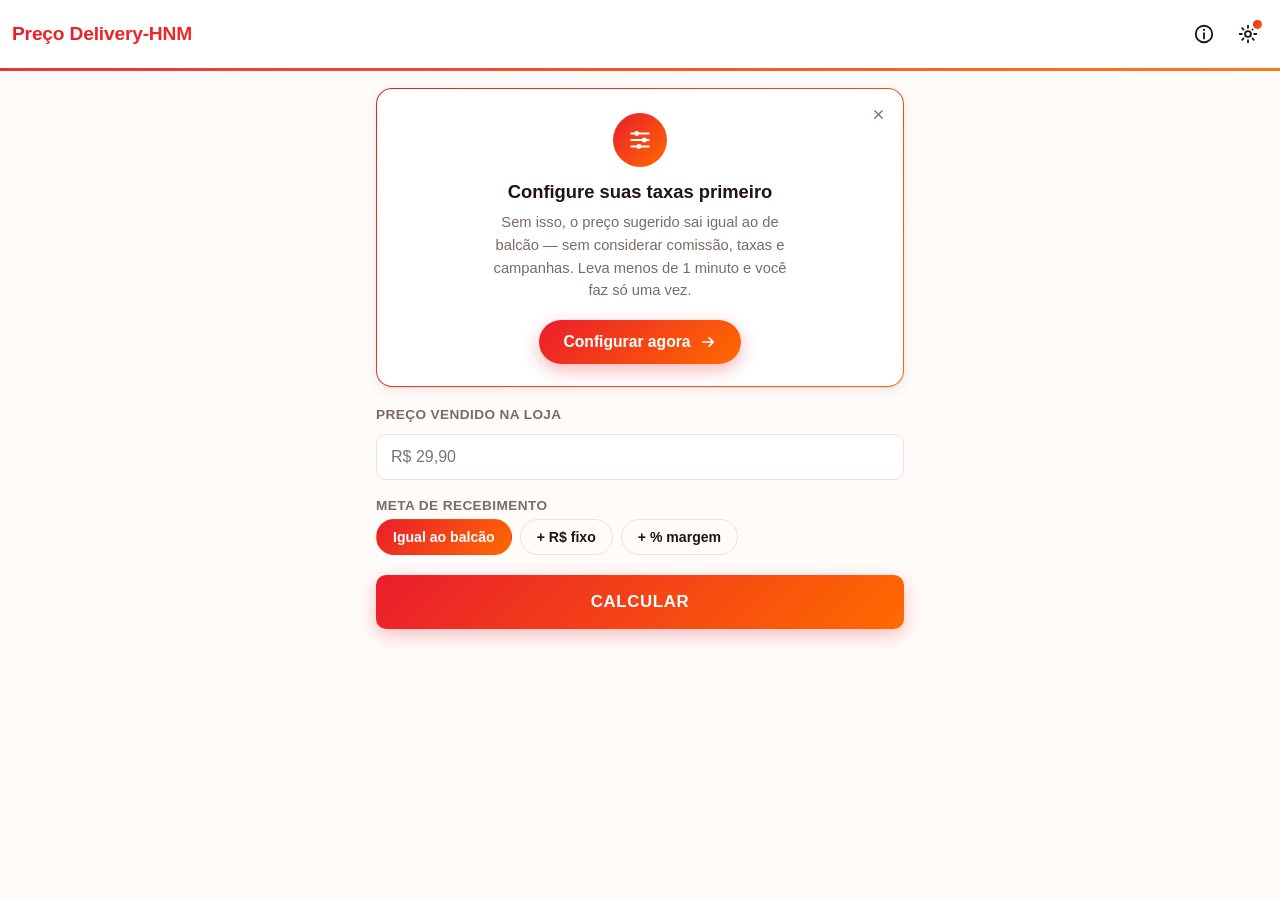
==== commit f280f900: "Make promo card compact and defer it until after calculation; add reset-to-defaults link so users ca" ====
--- a/index.html
+++ b/index.html
@@ -109,14 +109,15 @@
       <div id="resultCards"></div>
     </div>
 
-    <div class="promo-card">
-      <div class="promo-icon"><svg><use href="#icon-sparkle"/></svg></div>
-      <h2>Quer ir muito além do preço ideal?</h2>
-      <p>Conheça a Manus, a IA que ajuda donos de restaurante a criar projetos, automatizar tarefas e tomar decisões mais inteligentes pro seu delivery.</p>
-      <a class="promo-cta" href="https://manus.im/invitation/QZATUBGZKV5DOC?utm_source=invitation&amp;utm_medium=social&amp;utm_campaign=copy_link" target="_blank" rel="noopener noreferrer">
-        <span>Quero conhecer essa IA</span>
-        <svg><use href="#icon-arrow-right"/></svg>
-      </a>
+    <div class="promo-card hidden" id="promoCard">
+      <div class="promo-row">
+        <div class="promo-icon-sm"><svg><use href="#icon-sparkle"/></svg></div>
+        <div class="promo-text">
+          <strong>Quer ir além do preço ideal?</strong>
+          <span>Conheça a IA que ajuda seu delivery a crescer.</span>
+        </div>
+        <a class="promo-cta-sm" href="https://manus.im/invitation/QZATUBGZKV5DOC?utm_source=invitation&amp;utm_medium=social&amp;utm_campaign=copy_link" target="_blank" rel="noopener noreferrer">Saiba mais</a>
+      </div>
       <p class="promo-signature">HNUNES DELIVERY_CONSULT · <a href="tel:+5521970376887">(21) 97037-6887</a></p>
     </div>
   </section>
@@ -125,6 +126,7 @@
   <section id="view-settings" class="view hidden">
     <div id="settings-ifood" class="settings-card"></div>
     <div id="settings-99food" class="settings-card"></div>
+    <button class="reset-link" id="btnResetSettings" type="button">Restaurar configurações padrão</button>
   </section>
 
   <!-- TELA 3: SOBRE -->
--- a/styles.css
+++ b/styles.css
@@ -384,103 +384,92 @@
 
 .result-card:hover { box-shadow: 0 4px 20px rgba(40, 10, 5, 0.1); }
 
-/* ---------- Card promocional (final da tela principal) ---------- */
+/* ---------- Card promocional (discreto, só aparece após calcular) ---------- */
 .promo-card {
-  position: relative;
-  overflow: hidden;
-  text-align: center;
-  margin-top: 24px;
-  padding: 30px 22px 26px;
-  border-radius: var(--md-radius);
-  background: var(--md-gradient);
-  box-shadow: 0 10px 28px color-mix(in srgb, var(--md-primary) 35%, transparent);
-}
-
-.promo-card::before {
-  content: '';
-  position: absolute;
-  inset: 0;
-  background: radial-gradient(circle at 18% -10%, rgba(255, 255, 255, 0.28), transparent 55%);
-  pointer-events: none;
-}
-
-.promo-icon {
-  position: relative;
-  width: 50px;
-  height: 50px;
-  margin: 0 auto 14px;
+  margin-top: 20px;
+  padding: 14px 16px;
+  border-radius: var(--md-radius-sm);
+  background: var(--md-surface-variant);
+  border: 1px solid var(--md-outline);
+  animation: banner-in 0.3s ease-out;
+}
+
+.promo-card.hidden { display: none; }
+
+.promo-row {
+  display: flex;
+  align-items: center;
+  gap: 12px;
+}
+
+.promo-icon-sm {
+  flex: none;
+  width: 34px;
+  height: 34px;
   border-radius: 50%;
-  background: rgba(255, 255, 255, 0.18);
+  background: var(--md-gradient);
   display: flex;
   align-items: center;
   justify-content: center;
   color: #fff;
-  animation: sparkle-twinkle 3.2s ease-in-out infinite;
-}
-
-.promo-icon svg { width: 26px; height: 26px; }
-
-@keyframes sparkle-twinkle {
-  0%, 100% { transform: rotate(0deg) scale(1); opacity: 1; }
-  50% { transform: rotate(14deg) scale(1.12); opacity: 0.85; }
-}
-
-.promo-card h2 {
-  position: relative;
-  margin: 0 0 8px;
-  font-size: 1.22rem;
-  font-weight: 800;
+}
+
+.promo-icon-sm svg { width: 17px; height: 17px; }
+
+.promo-text {
+  flex: 1;
+  min-width: 0;
+  display: flex;
+  flex-direction: column;
+}
+
+.promo-text strong { font-size: 0.86rem; font-weight: 700; color: var(--md-on-surface); }
+.promo-text span { font-size: 0.78rem; color: var(--md-on-surface-muted); }
+
+.promo-cta-sm {
+  flex: none;
+  padding: 9px 15px;
+  border-radius: 999px;
+  background: var(--md-gradient);
   color: #fff;
-}
-
-.promo-card p {
-  position: relative;
-  margin: 0 0 20px;
-  color: rgba(255, 255, 255, 0.92);
-  font-size: 0.94rem;
-  line-height: 1.55;
-  max-width: 36ch;
-  margin-left: auto;
-  margin-right: auto;
-}
-
-.promo-cta {
-  position: relative;
-  display: inline-flex;
-  align-items: center;
-  gap: 8px;
-  padding: 14px 26px;
-  border-radius: 999px;
-  background: #ffffff;
-  color: #17110f;
-  font-weight: 800;
-  font-size: 0.98rem;
+  font-size: 0.8rem;
+  font-weight: 700;
   text-decoration: none;
-  box-shadow: 0 6px 18px rgba(0, 0, 0, 0.18);
-  transition: transform 0.12s ease, box-shadow 0.12s ease;
-  animation: promo-pulse 2.3s ease-in-out infinite;
-}
-
-.promo-cta:hover { transform: translateY(-1px) scale(1.03); }
-.promo-cta:active { transform: translateY(0) scale(0.99); }
-.promo-cta svg { width: 18px; height: 18px; transition: transform 0.15s ease; }
-.promo-cta:hover svg { transform: translateX(3px); }
-
-@keyframes promo-pulse {
-  0%, 100% { box-shadow: 0 6px 18px rgba(0, 0, 0, 0.18); }
-  50% { box-shadow: 0 6px 24px rgba(0, 0, 0, 0.28), 0 0 0 5px rgba(255, 255, 255, 0.16); }
-}
+  white-space: nowrap;
+  transition: opacity 0.15s ease;
+}
+
+.promo-cta-sm:hover { opacity: 0.88; }
 
 .promo-signature {
-  position: relative;
-  margin: 18px 0 0 !important;
-  font-size: 0.82rem;
-  font-weight: 700;
-  color: rgba(255, 255, 255, 0.88);
-  letter-spacing: 0.02em;
-}
-
-.promo-signature a { color: #fff; text-decoration: underline; }
+  margin: 10px 0 0 !important;
+  font-size: 0.72rem;
+  font-weight: 600;
+  color: var(--md-on-surface-muted);
+  text-align: center;
+}
+
+.promo-signature a { color: var(--md-primary); text-decoration: none; }
+.promo-signature a:hover { text-decoration: underline; }
+
+/* ---------- Restaurar configurações padrão ---------- */
+.reset-link {
+  display: block;
+  width: 100%;
+  margin-top: 4px;
+  padding: 10px;
+  border: none;
+  background: transparent;
+  color: var(--md-on-surface-muted);
+  font-size: 0.85rem;
+  font-weight: 600;
+  text-decoration: underline;
+  text-underline-offset: 2px;
+  cursor: pointer;
+  text-align: center;
+}
+
+.reset-link:hover { color: var(--md-error); }
 
 .result-card[data-platform="IFOOD"] { --accent: var(--md-ifood-accent); border-top-color: var(--md-ifood-accent); }
 .result-card[data-platform="NINETY_NINE_FOOD"] { --accent: var(--md-99food-accent); border-top-color: var(--md-99food-accent); }
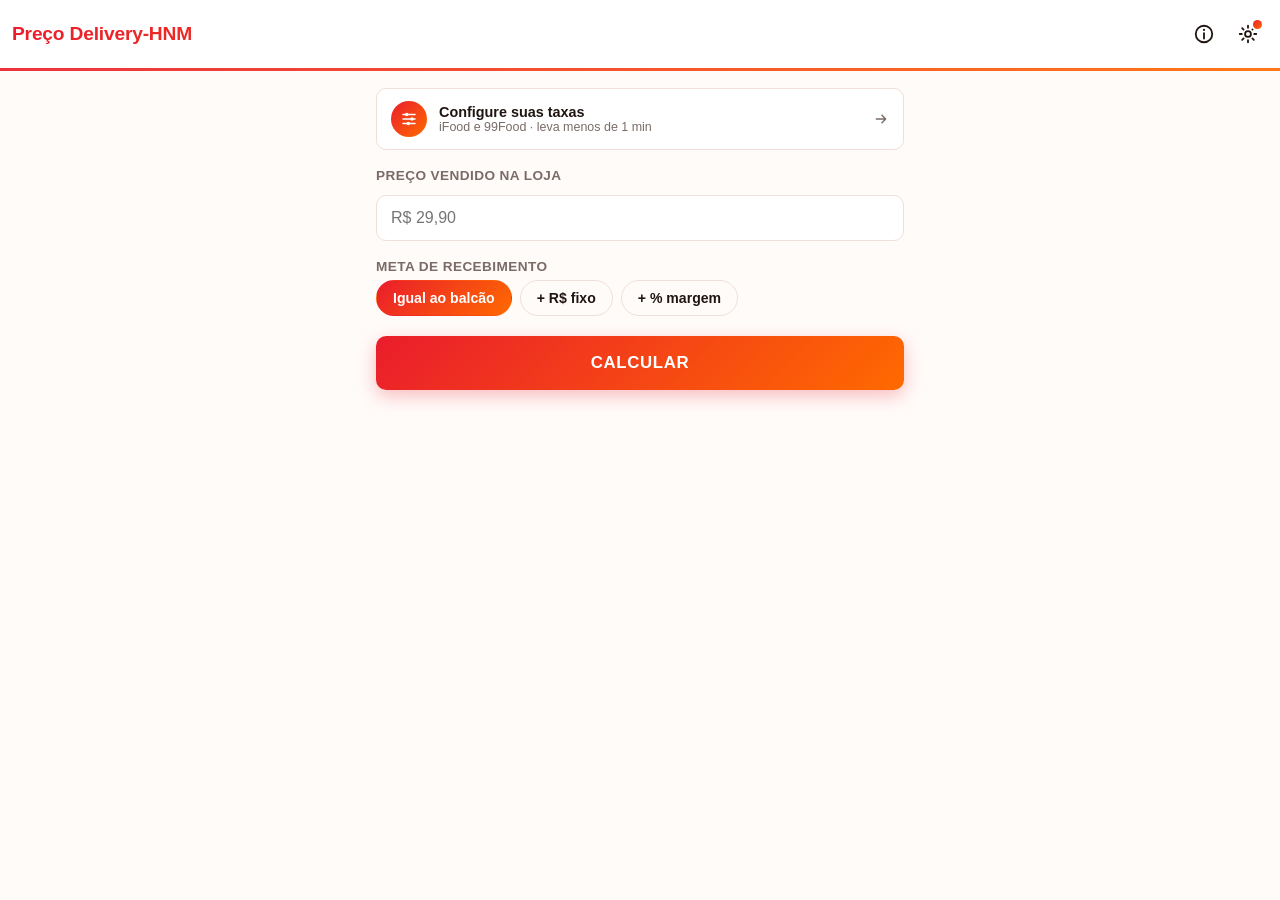
==== commit b02cca64: "Turn onboarding banner into a permanent, discreet fees shortcut bar (no dismiss, adaptive label)" ====
--- a/index.html
+++ b/index.html
@@ -67,20 +67,14 @@
 
   <!-- TELA 1: CALCULADORA -->
   <section id="view-calculator" class="view">
-    <div class="onboarding-banner hidden" id="onboardingBanner">
-      <button class="onboarding-dismiss" id="btnDismissOnboarding" aria-label="Agora não" type="button">
-        <svg><use href="#icon-close"/></svg>
-      </button>
-      <div class="onboarding-badge"><svg><use href="#icon-tune"/></svg></div>
-      <div class="onboarding-copy">
-        <h2>Configure suas taxas primeiro</h2>
-        <p>Sem isso, o preço sugerido sai igual ao de balcão — sem considerar comissão, taxas e campanhas. Leva menos de 1 minuto e você faz só uma vez.</p>
-      </div>
-      <button class="onboarding-cta" id="btnOnboardingSettings" type="button">
-        <span>Configurar agora</span>
-        <svg><use href="#icon-arrow-right"/></svg>
-      </button>
-    </div>
+    <button class="fees-bar" id="feesBar" type="button">
+      <span class="fees-bar-icon"><svg><use href="#icon-tune"/></svg></span>
+      <span class="fees-bar-text">
+        <strong id="feesBarTitle">Configure suas taxas</strong>
+        <span id="feesBarSubtitle">iFood e 99Food · leva menos de 1 min</span>
+      </span>
+      <svg class="fees-bar-arrow"><use href="#icon-arrow-right"/></svg>
+    </button>
 
     <div class="field">
       <label for="counterPriceInput">Preço vendido na loja</label>
--- a/styles.css
+++ b/styles.css
@@ -155,103 +155,55 @@
   50% { transform: scale(1.35); opacity: 0.65; }
 }
 
-/* ---------- Onboarding: leva o usuário a configurar as taxas antes de calcular ---------- */
-.onboarding-banner {
-  position: relative;
-  text-align: center;
-  padding: 24px 22px 22px;
-  margin-bottom: 20px;
-  border-radius: var(--md-radius);
-  background:
-    linear-gradient(var(--md-surface), var(--md-surface)) padding-box,
-    var(--md-gradient) border-box;
-  border: 1.5px solid transparent;
-  box-shadow: var(--md-shadow);
-  animation: banner-in 0.3s ease-out;
-}
-
-.onboarding-banner.hidden { display: none; }
-
-@keyframes banner-in {
-  from { opacity: 0; transform: translateY(-8px); }
-  to { opacity: 1; transform: translateY(0); }
-}
-
-.onboarding-dismiss {
-  position: absolute;
-  top: 10px;
-  right: 10px;
-  width: 30px;
-  height: 30px;
+/* ---------- Barra permanente e discreta de acesso às taxas ---------- */
+.fees-bar {
+  display: flex;
+  align-items: center;
+  gap: 12px;
+  width: 100%;
+  margin-bottom: 18px;
+  padding: 12px 14px;
+  border-radius: var(--md-radius-sm);
+  border: 1px solid var(--md-outline);
+  background: var(--md-surface);
+  cursor: pointer;
+  text-align: left;
+  font: inherit;
+  transition: border-color 0.15s ease, background-color 0.15s ease;
+}
+
+.fees-bar:hover { border-color: var(--md-primary); background: var(--md-surface-variant); }
+.fees-bar:active { transform: scale(0.995); }
+
+.fees-bar-icon {
+  flex: none;
+  width: 36px;
+  height: 36px;
   border-radius: 50%;
-  border: none;
-  background: transparent;
+  background: var(--md-gradient);
+  display: flex;
+  align-items: center;
+  justify-content: center;
+  color: #fff;
+}
+
+.fees-bar-icon svg { width: 18px; height: 18px; }
+
+.fees-bar-text {
+  flex: 1;
+  min-width: 0;
+  display: flex;
+  flex-direction: column;
+}
+
+.fees-bar-text strong { font-size: 0.9rem; font-weight: 700; color: var(--md-on-surface); }
+.fees-bar-text span { font-size: 0.78rem; color: var(--md-on-surface-muted); }
+
+.fees-bar-arrow {
+  flex: none;
+  width: 16px;
+  height: 16px;
   color: var(--md-on-surface-muted);
-  display: flex;
-  align-items: center;
-  justify-content: center;
-  cursor: pointer;
-}
-
-.onboarding-dismiss svg { width: 15px; height: 15px; }
-.onboarding-dismiss:hover { background: var(--md-surface-variant); color: var(--md-on-surface); }
-
-.onboarding-badge {
-  width: 54px;
-  height: 54px;
-  margin: 0 auto 14px;
-  border-radius: 50%;
-  background: var(--md-gradient);
-  display: flex;
-  align-items: center;
-  justify-content: center;
-  color: var(--md-on-primary);
-  animation: badge-pulse 2.4s ease-in-out infinite;
-}
-
-.onboarding-badge svg { width: 26px; height: 26px; }
-
-@keyframes badge-pulse {
-  0%, 100% { box-shadow: 0 0 0 0 color-mix(in srgb, var(--md-primary) 35%, transparent); }
-  70% { box-shadow: 0 0 0 12px color-mix(in srgb, var(--md-primary) 0%, transparent); }
-}
-
-.onboarding-copy h2 { margin: 0 0 8px; font-size: 1.15rem; font-weight: 800; }
-.onboarding-copy p {
-  margin: 0 0 18px;
-  color: var(--md-on-surface-muted);
-  font-size: 0.92rem;
-  line-height: 1.55;
-  max-width: 38ch;
-  margin-left: auto;
-  margin-right: auto;
-}
-
-.onboarding-cta {
-  display: inline-flex;
-  align-items: center;
-  gap: 8px;
-  padding: 13px 24px;
-  border: none;
-  border-radius: 999px;
-  background: var(--md-gradient);
-  color: var(--md-on-primary);
-  font-weight: 800;
-  font-size: 0.98rem;
-  cursor: pointer;
-  box-shadow: 0 6px 18px color-mix(in srgb, var(--md-primary) 32%, transparent);
-  transition: transform 0.12s ease, box-shadow 0.12s ease;
-  animation: cta-pulse 2.4s ease-in-out infinite;
-}
-
-.onboarding-cta:hover { transform: translateY(-1px) scale(1.02); }
-.onboarding-cta:active { transform: translateY(0) scale(0.99); }
-.onboarding-cta svg { width: 18px; height: 18px; transition: transform 0.15s ease; }
-.onboarding-cta:hover svg { transform: translateX(3px); }
-
-@keyframes cta-pulse {
-  0%, 100% { box-shadow: 0 6px 18px color-mix(in srgb, var(--md-primary) 32%, transparent); }
-  50% { box-shadow: 0 6px 26px color-mix(in srgb, var(--md-primary) 52%, transparent); }
 }
 
 main {
